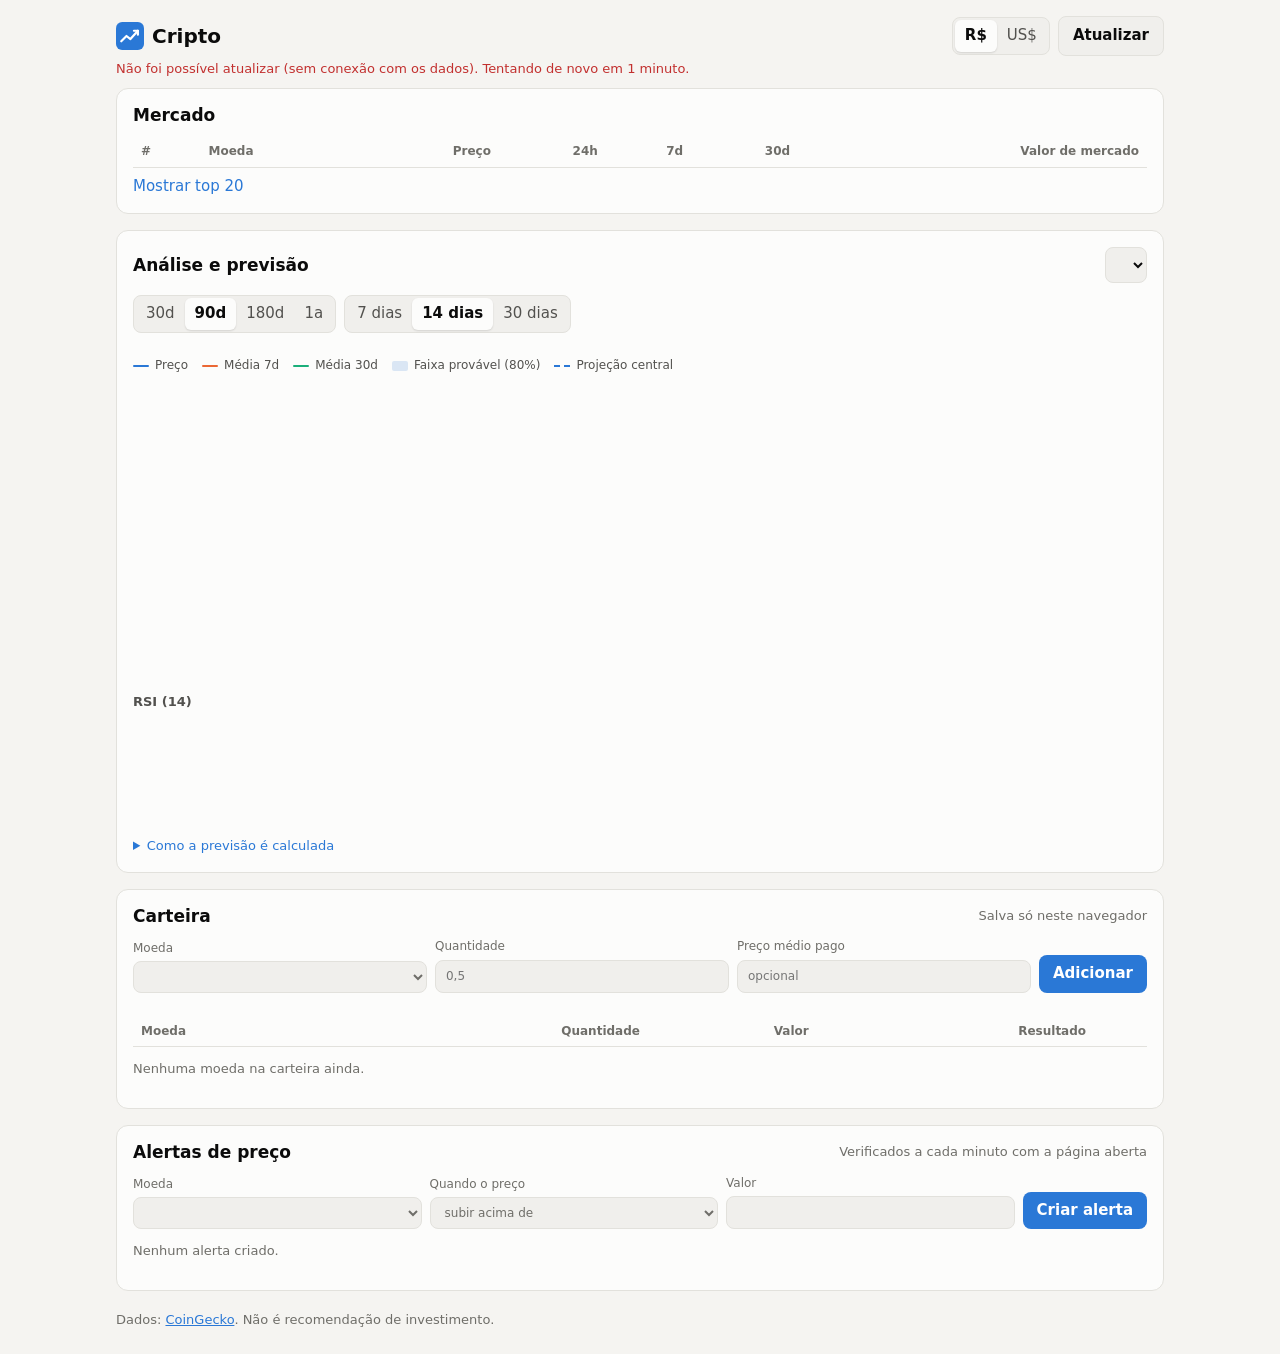
==== index.html @ d865b837 "Site Cripto: preços ao vivo, análise com previsão, carteira e alertas Co-Authored-By: Claude Opus 5." ====
<!doctype html>
<html lang="pt-BR">
<head>
  <meta charset="utf-8">
  <meta name="viewport" content="width=device-width, initial-scale=1, viewport-fit=cover">
  <title>Cripto Previsão</title>
  <meta name="description" content="Preços de criptomoedas ao vivo, gráficos com indicadores, projeção estatística, carteira e alertas.">
  <meta name="theme-color" content="#111110">
  <link rel="manifest" href="manifest.webmanifest">
  <link rel="icon" href="icons/icon.svg" type="image/svg+xml">
  <link rel="apple-touch-icon" href="icons/icon-180.png">
  <link rel="stylesheet" href="style.css">
  <script src="app.js" defer></script>
</head>
<body>
  <header class="top">
    <div class="brand">
      <img src="icons/icon.svg" alt="" width="28" height="28">
      <h1>Cripto</h1>
    </div>
    <div class="top-actions">
      <div class="seg" role="group" aria-label="Moeda">
        <button type="button" data-cur="brl" aria-pressed="true">R$</button>
        <button type="button" data-cur="usd" aria-pressed="false">US$</button>
      </div>
      <button type="button" id="refresh" class="ghost" title="Atualizar agora">Atualizar</button>
    </div>
  </header>
  <p id="status" class="status" role="status">Carregando preços…</p>

  <main>
    <section class="card" aria-labelledby="h-market">
      <div class="card-head">
        <h2 id="h-market">Mercado</h2>
        <span class="muted small" id="updated"></span>
      </div>
      <div class="table-wrap">
        <table class="market">
          <thead>
            <tr>
              <th scope="col">#</th>
              <th scope="col">Moeda</th>
              <th scope="col" class="num">Preço</th>
              <th scope="col" class="num">24h</th>
              <th scope="col" class="num">7d</th>
              <th scope="col" class="num">30d</th>
              <th scope="col" class="num hide-sm">Valor de mercado</th>
            </tr>
          </thead>
          <tbody id="market-body"></tbody>
        </table>
      </div>
      <button type="button" id="more" class="link">Mostrar top 20</button>
    </section>

    <section class="card" aria-labelledby="h-analysis">
      <div class="card-head">
        <h2 id="h-analysis">Análise e previsão</h2>
        <select id="coin-select" aria-label="Moeda analisada"></select>
      </div>
      <div class="controls">
        <div class="seg" role="group" aria-label="Período do gráfico" id="range">
          <button type="button" data-days="30" aria-pressed="false">30d</button>
          <button type="button" data-days="90" aria-pressed="true">90d</button>
          <button type="button" data-days="180" aria-pressed="false">180d</button>
          <button type="button" data-days="365" aria-pressed="false">1a</button>
        </div>
        <div class="seg" role="group" aria-label="Horizonte da previsão" id="horizon">
          <button type="button" data-h="7" aria-pressed="false">7 dias</button>
          <button type="button" data-h="14" aria-pressed="true">14 dias</button>
          <button type="button" data-h="30" aria-pressed="false">30 dias</button>
        </div>
      </div>

      <div class="tiles" id="tiles"></div>

      <div class="legend" id="legend" aria-hidden="true">
        <span><i class="key line s1"></i>Preço</span>
        <span><i class="key line s2"></i>Média 7d</span>
        <span><i class="key line s3"></i>Média 30d</span>
        <span><i class="key band"></i>Faixa provável (80%)</span>
        <span><i class="key dash"></i>Projeção central</span>
      </div>
      <div class="chart" id="price-chart"></div>
      <h3 class="sub">RSI (14)</h3>
      <div class="chart small-chart" id="rsi-chart"></div>
      <p class="muted small" id="signal-text"></p>
      <details class="method">
        <summary>Como a previsão é calculada</summary>
        <p>A projeção usa os retornos diários dos últimos 90 dias. A <b>volatilidade</b> define a largura da faixa
          (80% de probabilidade, se o comportamento recente se repetir). A <b>tendência</b> é metade da inclinação
          dos últimos 30 dias — reduzida de propósito, porque tendências passadas raramente continuam inteiras.</p>
        <p>A tendência resumida combina médias móveis (7 e 30 dias), RSI e o retorno de 30 dias.
          É uma estimativa estatística, <b>não é recomendação de investimento</b>: notícias, juros e
          regulação mudam o preço de formas que nenhum modelo prevê.</p>
      </details>
    </section>

    <section class="card" aria-labelledby="h-wallet">
      <div class="card-head">
        <h2 id="h-wallet">Carteira</h2>
        <span class="muted small">Salva só neste navegador</span>
      </div>
      <form id="wallet-form" class="form-row">
        <label>Moeda <select name="coin" required></select></label>
        <label>Quantidade <input name="qty" type="number" step="any" min="0" required inputmode="decimal" placeholder="0,5"></label>
        <label>Preço médio pago <input name="cost" type="number" step="any" min="0" inputmode="decimal" placeholder="opcional"></label>
        <button type="submit">Adicionar</button>
      </form>
      <div class="tiles" id="wallet-tiles"></div>
      <div class="table-wrap">
        <table class="wallet">
          <thead>
            <tr>
              <th scope="col">Moeda</th>
              <th scope="col" class="num">Quantidade</th>
              <th scope="col" class="num">Valor</th>
              <th scope="col" class="num">Resultado</th>
              <th scope="col"><span class="sr">Remover</span></th>
            </tr>
          </thead>
          <tbody id="wallet-body"></tbody>
        </table>
      </div>
      <p class="muted small" id="wallet-empty">Nenhuma moeda na carteira ainda.</p>
    </section>

    <section class="card" aria-labelledby="h-alerts">
      <div class="card-head">
        <h2 id="h-alerts">Alertas de preço</h2>
        <span class="muted small">Verificados a cada minuto com a página aberta</span>
      </div>
      <form id="alert-form" class="form-row">
        <label>Moeda <select name="coin" required></select></label>
        <label>Quando o preço
          <select name="dir"><option value="above">subir acima de</option><option value="below">cair abaixo de</option></select>
        </label>
        <label>Valor <input name="price" type="number" step="any" min="0" required inputmode="decimal"></label>
        <button type="submit">Criar alerta</button>
      </form>
      <ul class="alerts" id="alert-list"></ul>
      <p class="muted small" id="alert-empty">Nenhum alerta criado.</p>
    </section>
  </main>

  <footer class="muted small">
    Dados: <a href="https://www.coingecko.com/" rel="noopener" target="_blank">CoinGecko</a>.
    Não é recomendação de investimento.
  </footer>

  <div id="toasts" class="toasts" aria-live="assertive"></div>
  <div id="tooltip" class="tooltip" hidden></div>
</body>
</html>
---- style.css ----
:root {
  color-scheme: light;
  --bg: #f5f4f1;
  --surface: #fcfcfb;
  --surface-2: #f0efec;
  --border: #e2e1dc;
  --text: #0b0b0b;
  --text-2: #52514e;
  --muted: #6f6e69;
  --accent: #2a78d6;
  --accent-ink: #ffffff;
  --s1: #2a78d6;
  --s2: #eb6834;
  --s3: #1baf7a;
  --band: rgba(42, 120, 214, 0.16);
  --grid: #e8e7e3;
  --up: #0a7a0a;
  --down: #c2302f;
  --warn: #9a6a00;
}
@media (prefers-color-scheme: dark) {
  :root:not([data-theme="light"]) {
    color-scheme: dark;
    --bg: #111110;
    --surface: #1a1a19;
    --surface-2: #232321;
    --border: #2f2f2c;
    --text: #f0efec;
    --text-2: #c3c2b7;
    --muted: #9a998f;
    --accent: #3987e5;
    --s1: #3987e5;
    --s2: #d95926;
    --s3: #199e70;
    --band: rgba(57, 135, 229, 0.22);
    --grid: #2a2a27;
    --up: #3cc13c;
    --down: #ee7070;
    --warn: #fab219;
  }
}
:root[data-theme="dark"] {
  color-scheme: dark;
  --bg: #111110;
  --surface: #1a1a19;
  --surface-2: #232321;
  --border: #2f2f2c;
  --text: #f0efec;
  --text-2: #c3c2b7;
  --muted: #9a998f;
  --accent: #3987e5;
  --s1: #3987e5;
  --s2: #d95926;
  --s3: #199e70;
  --band: rgba(57, 135, 229, 0.22);
  --grid: #2a2a27;
  --up: #3cc13c;
  --down: #ee7070;
  --warn: #fab219;
}

* { box-sizing: border-box; }
html { -webkit-text-size-adjust: 100%; }
body {
  margin: 0;
  background: var(--bg);
  color: var(--text);
  font: 15px/1.45 system-ui, -apple-system, "Segoe UI", Roboto, sans-serif;
  padding: env(safe-area-inset-top) 0 env(safe-area-inset-bottom);
}
a { color: var(--accent); }
h1, h2, h3 { margin: 0; line-height: 1.2; }
h1 { font-size: 20px; }
h2 { font-size: 17px; }
.sub { font-size: 13px; font-weight: 600; color: var(--text-2); margin: 14px 0 4px; }
.muted { color: var(--muted); }
.small { font-size: 13px; }
.sr { position: absolute; width: 1px; height: 1px; overflow: hidden; clip: rect(0 0 0 0); }
.num { text-align: right; font-variant-numeric: tabular-nums; }
.up { color: var(--up); }
.down { color: var(--down); }

.top {
  display: flex; align-items: center; justify-content: space-between; gap: 12px;
  max-width: 1080px; margin: 0 auto; padding: 16px 16px 4px;
}
.brand { display: flex; align-items: center; gap: 8px; }
.top-actions { display: flex; gap: 8px; align-items: center; }
.status { max-width: 1080px; margin: 0 auto; padding: 0 16px; min-height: 20px; font-size: 13px; color: var(--muted); }
.status.error { color: var(--down); }

main { max-width: 1080px; margin: 0 auto; padding: 8px 16px 16px; display: grid; gap: 16px; }
.card {
  background: var(--surface); border: 1px solid var(--border); border-radius: 12px;
  padding: 16px; min-width: 0;
}
.card-head { display: flex; align-items: center; justify-content: space-between; gap: 8px; flex-wrap: wrap; margin-bottom: 12px; }

button, select, input {
  font: inherit; color: inherit;
}
button {
  background: var(--accent); color: var(--accent-ink); border: 0; border-radius: 8px;
  padding: 8px 14px; cursor: pointer; font-weight: 600;
}
button.ghost { background: var(--surface-2); color: var(--text); border: 1px solid var(--border); }
button.link { background: none; color: var(--accent); padding: 8px 0 0; font-weight: 500; }
button:focus-visible, select:focus-visible, input:focus-visible, tr[tabindex]:focus-visible {
  outline: 2px solid var(--accent); outline-offset: 2px;
}
select, input {
  background: var(--surface-2); border: 1px solid var(--border); border-radius: 8px;
  padding: 7px 10px; min-width: 0;
}

.seg { display: inline-flex; background: var(--surface-2); border: 1px solid var(--border); border-radius: 8px; padding: 2px; }
.seg button { background: none; color: var(--text-2); padding: 5px 10px; font-weight: 500; border-radius: 6px; }
.seg button[aria-pressed="true"] { background: var(--surface); color: var(--text); box-shadow: 0 1px 2px rgba(0,0,0,.12); font-weight: 600; }

.controls { display: flex; flex-wrap: wrap; gap: 8px; margin-bottom: 12px; }

.table-wrap { position: relative; overflow-x: auto; -webkit-overflow-scrolling: touch; }
table { width: 100%; border-collapse: collapse; font-size: 14px; }
th { font-size: 12px; font-weight: 600; color: var(--muted); text-align: left; padding: 6px 8px; border-bottom: 1px solid var(--border); white-space: nowrap; }
td { padding: 9px 8px; border-bottom: 1px solid var(--border); white-space: nowrap; }
tbody tr:last-child td { border-bottom: 0; }
.market tbody tr { cursor: pointer; }
.market tbody tr:hover, .market tbody tr.sel { background: var(--surface-2); }
.coin { display: flex; align-items: center; gap: 8px; }
.coin img { width: 22px; height: 22px; border-radius: 50%; }
.coin .sym { color: var(--muted); font-size: 12px; text-transform: uppercase; }

.tiles { display: grid; grid-template-columns: repeat(auto-fit, minmax(150px, 1fr)); gap: 8px; margin-bottom: 12px; }
.tile { background: var(--surface-2); border-radius: 10px; padding: 10px 12px; min-width: 0; }
.tile .label { font-size: 12px; color: var(--muted); }
.tile .value { font-size: 18px; font-weight: 650; font-variant-numeric: tabular-nums; overflow-wrap: anywhere; }
.tile .note { font-size: 12px; color: var(--text-2); }
.badge { display: inline-flex; align-items: center; gap: 4px; font-weight: 650; }

.legend { display: flex; flex-wrap: wrap; gap: 6px 14px; font-size: 12px; color: var(--text-2); margin-bottom: 6px; }
.legend span { display: inline-flex; align-items: center; gap: 6px; }
.key { display: inline-block; width: 16px; }
.key.line { height: 2px; border-radius: 1px; }
.key.s1 { background: var(--s1); }
.key.s2 { background: var(--s2); }
.key.s3 { background: var(--s3); }
.key.band { height: 10px; background: var(--band); border-radius: 2px; }
.key.dash { height: 0; border-top: 2px dashed var(--s1); }

.chart { position: relative; width: 100%; height: 300px; touch-action: pan-y; }
.small-chart { height: 110px; }
.chart svg { display: block; width: 100%; height: 100%; overflow: visible; }
.chart .axis { fill: var(--muted); font-size: 11px; }
.chart .gridline { stroke: var(--grid); stroke-width: 1; }
.chart .placeholder { display: grid; place-items: center; height: 100%; color: var(--muted); font-size: 14px; }

.tooltip {
  position: fixed; z-index: 20; pointer-events: none;
  background: var(--surface); color: var(--text); border: 1px solid var(--border);
  border-radius: 8px; padding: 8px 10px; font-size: 12px; box-shadow: 0 4px 16px rgba(0,0,0,.18);
  min-width: 150px;
}
.tooltip .t-date { color: var(--muted); margin-bottom: 4px; }
.tooltip .t-row { display: flex; align-items: center; gap: 8px; justify-content: space-between; }
.tooltip .t-row span:first-child { display: inline-flex; align-items: center; gap: 6px; color: var(--text-2); }
.tooltip .t-row b { font-variant-numeric: tabular-nums; }

.method { margin-top: 10px; font-size: 13px; color: var(--text-2); }
.method summary { cursor: pointer; color: var(--accent); }

.form-row { display: flex; flex-wrap: wrap; gap: 8px; align-items: flex-end; margin-bottom: 12px; }
.form-row label { display: grid; gap: 4px; font-size: 12px; color: var(--muted); flex: 1 1 140px; }
.form-row button { flex: 0 0 auto; }

.remove { background: none; color: var(--muted); padding: 4px 8px; font-weight: 500; }
.remove:hover { color: var(--down); }

.alerts { list-style: none; margin: 0; padding: 0; }
.alerts li { display: flex; align-items: center; justify-content: space-between; gap: 8px; padding: 8px 0; border-bottom: 1px solid var(--border); font-size: 14px; }
.alerts li:last-child { border-bottom: 0; }
.alerts li.done { color: var(--muted); }
.alerts .state { font-size: 12px; color: var(--muted); }

footer { max-width: 1080px; margin: 0 auto; padding: 4px 16px 24px; }

.toasts { position: fixed; right: 16px; bottom: 16px; left: 16px; display: grid; gap: 8px; justify-items: end; z-index: 30; pointer-events: none; }
.toast {
  background: var(--text); color: var(--bg); padding: 10px 14px; border-radius: 10px;
  font-size: 14px; max-width: 360px; box-shadow: 0 6px 20px rgba(0,0,0,.25); pointer-events: auto;
}

@media (max-width: 600px) {
  .hide-sm { display: none; }
  .chart { height: 240px; }
  .chart.small-chart { height: 100px; }
  td, th { padding-left: 6px; padding-right: 6px; }
}
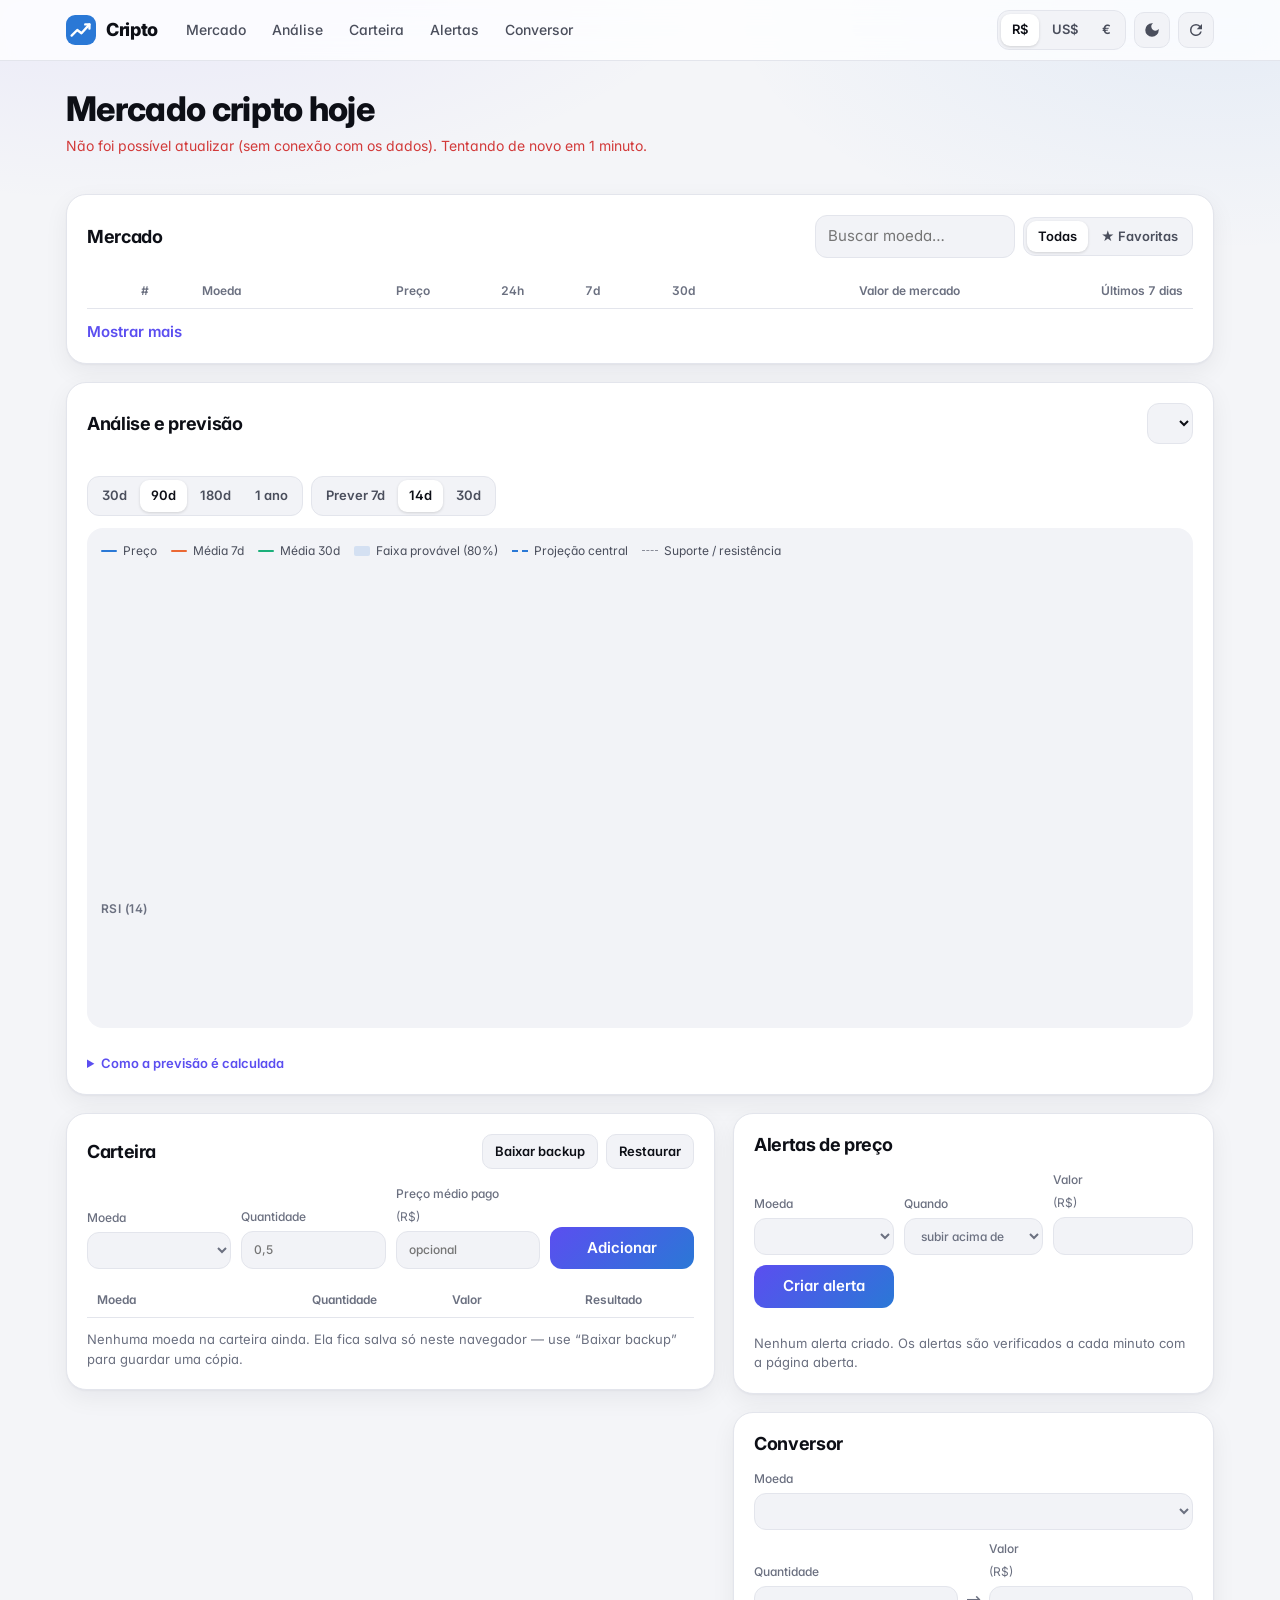
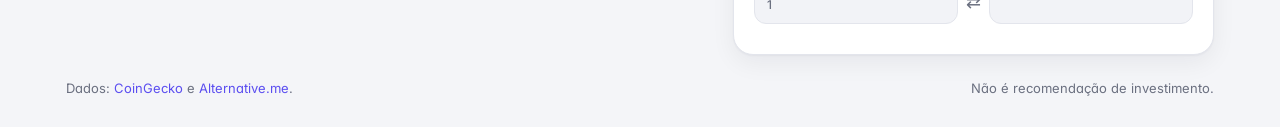
==== commit 4d0d27bb: "Euro, visão geral do mercado, top 50 com busca e favoritas, acerto histórico, conversor e novo visua" ====
--- a/index.html
+++ b/index.html
@@ -4,148 +4,218 @@
   <meta charset="utf-8">
   <meta name="viewport" content="width=device-width, initial-scale=1, viewport-fit=cover">
   <title>Cripto Previsão</title>
-  <meta name="description" content="Preços de criptomoedas ao vivo, gráficos com indicadores, projeção estatística, carteira e alertas.">
-  <meta name="theme-color" content="#111110">
+  <meta name="description" content="Preços de criptomoedas ao vivo em R$, US$ e €, gráficos com indicadores, previsão estatística, carteira, alertas e conversor.">
+  <meta name="theme-color" content="#0c0d12">
   <link rel="manifest" href="manifest.webmanifest">
   <link rel="icon" href="icons/icon.svg" type="image/svg+xml">
   <link rel="apple-touch-icon" href="icons/icon-180.png">
+  <link rel="preconnect" href="https://fonts.googleapis.com">
+  <link rel="preconnect" href="https://fonts.gstatic.com" crossorigin>
+  <link rel="stylesheet" href="https://fonts.googleapis.com/css2?family=Inter:wght@400;500;600;700;800&display=swap">
   <link rel="stylesheet" href="style.css">
+  <script src="theme.js"></script>
   <script src="app.js" defer></script>
 </head>
 <body>
   <header class="top">
-    <div class="brand">
-      <img src="icons/icon.svg" alt="" width="28" height="28">
-      <h1>Cripto</h1>
-    </div>
-    <div class="top-actions">
-      <div class="seg" role="group" aria-label="Moeda">
-        <button type="button" data-cur="brl" aria-pressed="true">R$</button>
-        <button type="button" data-cur="usd" aria-pressed="false">US$</button>
-      </div>
-      <button type="button" id="refresh" class="ghost" title="Atualizar agora">Atualizar</button>
+    <div class="top-inner">
+      <a class="brand" href="#inicio" aria-label="Cripto, início">
+        <img src="icons/icon.svg" alt="" width="30" height="30">
+        <span>Cripto</span>
+      </a>
+      <nav class="nav" aria-label="Seções">
+        <a href="#mercado">Mercado</a>
+        <a href="#analise">Análise</a>
+        <a href="#carteira">Carteira</a>
+        <a href="#alertas">Alertas</a>
+        <a href="#conversor">Conversor</a>
+      </nav>
+      <div class="top-actions">
+        <div class="seg" role="group" aria-label="Moeda de exibição" id="cur-seg">
+          <button type="button" data-cur="brl" aria-pressed="false">R$</button>
+          <button type="button" data-cur="usd" aria-pressed="false">US$</button>
+          <button type="button" data-cur="eur" aria-pressed="false">€</button>
+        </div>
+        <button type="button" id="theme" class="icon-btn" aria-label="Tema: automático" title="Tema">
+          <svg viewBox="0 0 24 24" width="18" height="18" aria-hidden="true"><path fill="currentColor" d="M12 3a9 9 0 1 0 9 9c0-.46-.04-.92-.1-1.36a5.39 5.39 0 0 1-4.4 2.26 5.4 5.4 0 0 1-3.14-9.8c-.44-.06-.9-.1-1.36-.1z"/></svg>
+        </button>
+        <button type="button" id="refresh" class="icon-btn" aria-label="Atualizar agora" title="Atualizar agora">
+          <svg viewBox="0 0 24 24" width="18" height="18" aria-hidden="true"><path fill="currentColor" d="M17.65 6.35A7.96 7.96 0 0 0 12 4a8 8 0 1 0 7.73 10h-2.08A6 6 0 1 1 12 6c1.66 0 3.14.69 4.22 1.78L13 11h7V4l-2.35 2.35z"/></svg>
+        </button>
+      </div>
     </div>
   </header>
-  <p id="status" class="status" role="status">Carregando preços…</p>
-
-  <main>
-    <section class="card" aria-labelledby="h-market">
+
+  <main id="inicio">
+    <section class="hero" aria-labelledby="h-overview">
+      <div class="hero-head">
+        <div>
+          <h1 id="h-overview">Mercado cripto hoje</h1>
+          <p class="muted" id="status" role="status">Carregando preços…</p>
+        </div>
+      </div>
+      <div class="stats" id="overview"></div>
+    </section>
+
+    <section class="card" id="mercado" aria-labelledby="h-market">
       <div class="card-head">
         <h2 id="h-market">Mercado</h2>
-        <span class="muted small" id="updated"></span>
+        <div class="tools">
+          <input type="search" id="search" placeholder="Buscar moeda…" aria-label="Buscar moeda" autocomplete="off">
+          <div class="seg" role="group" aria-label="Filtro" id="filter">
+            <button type="button" data-f="all" aria-pressed="true">Todas</button>
+            <button type="button" data-f="fav" aria-pressed="false">★ Favoritas</button>
+          </div>
+        </div>
       </div>
       <div class="table-wrap">
         <table class="market">
           <thead>
             <tr>
+              <th scope="col"><span class="sr">Favorita</span></th>
               <th scope="col">#</th>
               <th scope="col">Moeda</th>
               <th scope="col" class="num">Preço</th>
               <th scope="col" class="num">24h</th>
-              <th scope="col" class="num">7d</th>
-              <th scope="col" class="num">30d</th>
-              <th scope="col" class="num hide-sm">Valor de mercado</th>
+              <th scope="col" class="num hide-sm">7d</th>
+              <th scope="col" class="num hide-sm">30d</th>
+              <th scope="col" class="num hide-md">Valor de mercado</th>
+              <th scope="col" class="num hide-sm">Últimos 7 dias</th>
             </tr>
           </thead>
           <tbody id="market-body"></tbody>
         </table>
       </div>
-      <button type="button" id="more" class="link">Mostrar top 20</button>
+      <p class="muted small empty" id="market-empty" hidden></p>
+      <button type="button" id="more" class="link">Mostrar mais</button>
     </section>
 
-    <section class="card" aria-labelledby="h-analysis">
+    <section class="card" id="analise" aria-labelledby="h-analysis">
       <div class="card-head">
         <h2 id="h-analysis">Análise e previsão</h2>
         <select id="coin-select" aria-label="Moeda analisada"></select>
       </div>
+
+      <div class="coin-hero" id="coin-hero"></div>
+
       <div class="controls">
         <div class="seg" role="group" aria-label="Período do gráfico" id="range">
           <button type="button" data-days="30" aria-pressed="false">30d</button>
           <button type="button" data-days="90" aria-pressed="true">90d</button>
           <button type="button" data-days="180" aria-pressed="false">180d</button>
-          <button type="button" data-days="365" aria-pressed="false">1a</button>
+          <button type="button" data-days="365" aria-pressed="false">1 ano</button>
         </div>
         <div class="seg" role="group" aria-label="Horizonte da previsão" id="horizon">
-          <button type="button" data-h="7" aria-pressed="false">7 dias</button>
-          <button type="button" data-h="14" aria-pressed="true">14 dias</button>
-          <button type="button" data-h="30" aria-pressed="false">30 dias</button>
-        </div>
+          <button type="button" data-h="7" aria-pressed="false">Prever 7d</button>
+          <button type="button" data-h="14" aria-pressed="true">14d</button>
+          <button type="button" data-h="30" aria-pressed="false">30d</button>
+        </div>
+      </div>
+
+      <div class="chart-card">
+        <div class="legend" aria-hidden="true">
+          <span><i class="key line s1"></i>Preço</span>
+          <span><i class="key line s2"></i>Média 7d</span>
+          <span><i class="key line s3"></i>Média 30d</span>
+          <span><i class="key band"></i>Faixa provável (80%)</span>
+          <span><i class="key dash"></i>Projeção central</span>
+          <span><i class="key level"></i>Suporte / resistência</span>
+        </div>
+        <div class="chart" id="price-chart"></div>
+        <h3 class="sub">RSI (14)</h3>
+        <div class="chart small-chart" id="rsi-chart"></div>
       </div>
 
       <div class="tiles" id="tiles"></div>
-
-      <div class="legend" id="legend" aria-hidden="true">
-        <span><i class="key line s1"></i>Preço</span>
-        <span><i class="key line s2"></i>Média 7d</span>
-        <span><i class="key line s3"></i>Média 30d</span>
-        <span><i class="key band"></i>Faixa provável (80%)</span>
-        <span><i class="key dash"></i>Projeção central</span>
-      </div>
-      <div class="chart" id="price-chart"></div>
-      <h3 class="sub">RSI (14)</h3>
-      <div class="chart small-chart" id="rsi-chart"></div>
-      <p class="muted small" id="signal-text"></p>
+      <div class="signal" id="signal"></div>
+
       <details class="method">
         <summary>Como a previsão é calculada</summary>
         <p>A projeção usa os retornos diários dos últimos 90 dias. A <b>volatilidade</b> define a largura da faixa
           (80% de probabilidade, se o comportamento recente se repetir). A <b>tendência</b> é metade da inclinação
           dos últimos 30 dias — reduzida de propósito, porque tendências passadas raramente continuam inteiras.</p>
-        <p>A tendência resumida combina médias móveis (7 e 30 dias), RSI e o retorno de 30 dias.
-          É uma estimativa estatística, <b>não é recomendação de investimento</b>: notícias, juros e
-          regulação mudam o preço de formas que nenhum modelo prevê.</p>
+        <p>O <b>acerto histórico</b> refaz a mesma previsão em cada dia dos últimos meses, usando só os dados
+          disponíveis naquele dia, e confere se o preço real caiu dentro da faixa. Perto de 80% significa que a faixa
+          está bem calibrada.</p>
+        <p><b>Suporte</b> e <b>resistência</b> são o menor e o maior preço dos últimos 30 dias.
+          Tudo isto é estatística, <b>não é recomendação de investimento</b>: notícias, juros e regulação mudam o
+          preço de formas que nenhum modelo prevê.</p>
       </details>
     </section>
 
-    <section class="card" aria-labelledby="h-wallet">
-      <div class="card-head">
-        <h2 id="h-wallet">Carteira</h2>
-        <span class="muted small">Salva só neste navegador</span>
-      </div>
-      <form id="wallet-form" class="form-row">
-        <label>Moeda <select name="coin" required></select></label>
-        <label>Quantidade <input name="qty" type="number" step="any" min="0" required inputmode="decimal" placeholder="0,5"></label>
-        <label>Preço médio pago <input name="cost" type="number" step="any" min="0" inputmode="decimal" placeholder="opcional"></label>
-        <button type="submit">Adicionar</button>
-      </form>
-      <div class="tiles" id="wallet-tiles"></div>
-      <div class="table-wrap">
-        <table class="wallet">
-          <thead>
-            <tr>
-              <th scope="col">Moeda</th>
-              <th scope="col" class="num">Quantidade</th>
-              <th scope="col" class="num">Valor</th>
-              <th scope="col" class="num">Resultado</th>
-              <th scope="col"><span class="sr">Remover</span></th>
-            </tr>
-          </thead>
-          <tbody id="wallet-body"></tbody>
-        </table>
-      </div>
-      <p class="muted small" id="wallet-empty">Nenhuma moeda na carteira ainda.</p>
-    </section>
-
-    <section class="card" aria-labelledby="h-alerts">
-      <div class="card-head">
-        <h2 id="h-alerts">Alertas de preço</h2>
-        <span class="muted small">Verificados a cada minuto com a página aberta</span>
-      </div>
-      <form id="alert-form" class="form-row">
-        <label>Moeda <select name="coin" required></select></label>
-        <label>Quando o preço
-          <select name="dir"><option value="above">subir acima de</option><option value="below">cair abaixo de</option></select>
-        </label>
-        <label>Valor <input name="price" type="number" step="any" min="0" required inputmode="decimal"></label>
-        <button type="submit">Criar alerta</button>
-      </form>
-      <ul class="alerts" id="alert-list"></ul>
-      <p class="muted small" id="alert-empty">Nenhum alerta criado.</p>
-    </section>
+    <div class="two-col">
+      <section class="card" id="carteira" aria-labelledby="h-wallet">
+        <div class="card-head">
+          <h2 id="h-wallet">Carteira</h2>
+          <div class="tools">
+            <button type="button" class="ghost sm" id="export">Baixar backup</button>
+            <label class="ghost sm file-btn">Restaurar<input type="file" id="import" accept="application/json,.json"></label>
+          </div>
+        </div>
+        <form id="wallet-form" class="form-grid">
+          <label>Moeda <select name="coin" required></select></label>
+          <label>Quantidade <input name="qty" type="number" step="any" min="0" required inputmode="decimal" placeholder="0,5"></label>
+          <label>Preço médio pago <span class="hint" data-cur-label></span><input name="cost" type="number" step="any" min="0" inputmode="decimal" placeholder="opcional"></label>
+          <button type="submit">Adicionar</button>
+        </form>
+        <div class="tiles" id="wallet-tiles"></div>
+        <div class="alloc" id="alloc"></div>
+        <div class="table-wrap">
+          <table class="wallet">
+            <thead>
+              <tr>
+                <th scope="col">Moeda</th>
+                <th scope="col" class="num">Quantidade</th>
+                <th scope="col" class="num">Valor</th>
+                <th scope="col" class="num">Resultado</th>
+                <th scope="col"><span class="sr">Remover</span></th>
+              </tr>
+            </thead>
+            <tbody id="wallet-body"></tbody>
+          </table>
+        </div>
+        <p class="muted small empty" id="wallet-empty">Nenhuma moeda na carteira ainda. Ela fica salva só neste navegador — use “Baixar backup” para guardar uma cópia.</p>
+      </section>
+
+      <div class="stack">
+        <section class="card" id="alertas" aria-labelledby="h-alerts">
+          <div class="card-head">
+            <h2 id="h-alerts">Alertas de preço</h2>
+          </div>
+          <form id="alert-form" class="form-grid">
+            <label>Moeda <select name="coin" required></select></label>
+            <label>Quando
+              <select name="dir"><option value="above">subir acima de</option><option value="below">cair abaixo de</option></select>
+            </label>
+            <label>Valor <span class="hint" data-cur-label></span><input name="price" type="number" step="any" min="0" required inputmode="decimal"></label>
+            <button type="submit">Criar alerta</button>
+          </form>
+          <ul class="alerts" id="alert-list"></ul>
+          <p class="muted small empty" id="alert-empty">Nenhum alerta criado. Os alertas são verificados a cada minuto com a página aberta.</p>
+        </section>
+
+        <section class="card" id="conversor" aria-labelledby="h-conv">
+          <div class="card-head">
+            <h2 id="h-conv">Conversor</h2>
+          </div>
+          <div class="conv">
+            <label>Moeda <select id="conv-coin"></select></label>
+            <div class="conv-row">
+              <label>Quantidade <input id="conv-qty" type="number" step="any" min="0" inputmode="decimal" value="1"></label>
+              <span class="conv-eq" aria-hidden="true">⇄</span>
+              <label>Valor <span class="hint" data-cur-label></span><input id="conv-val" type="number" step="any" min="0" inputmode="decimal"></label>
+            </div>
+            <p class="muted small" id="conv-note"></p>
+          </div>
+        </section>
+      </div>
+    </div>
   </main>
 
-  <footer class="muted small">
-    Dados: <a href="https://www.coingecko.com/" rel="noopener" target="_blank">CoinGecko</a>.
-    Não é recomendação de investimento.
+  <footer class="foot muted small">
+    <span>Dados: <a href="https://www.coingecko.com/" rel="noopener" target="_blank">CoinGecko</a> e
+      <a href="https://alternative.me/crypto/fear-and-greed-index/" rel="noopener" target="_blank">Alternative.me</a>.</span>
+    <span>Não é recomendação de investimento.</span>
   </footer>
 
   <div id="toasts" class="toasts" aria-live="assertive"></div>
--- a/style.css
+++ b/style.css
@@ -1,197 +1,357 @@
 :root {
   color-scheme: light;
-  --bg: #f5f4f1;
-  --surface: #fcfcfb;
-  --surface-2: #f0efec;
-  --border: #e2e1dc;
-  --text: #0b0b0b;
-  --text-2: #52514e;
-  --muted: #6f6e69;
-  --accent: #2a78d6;
+  --bg: #f4f5f8;
+  --bg-glow: rgba(109, 94, 252, 0.10);
+  --surface: #ffffff;
+  --surface-2: #f2f3f7;
+  --surface-3: #e8eaf0;
+  --border: #e3e5ec;
+  --text: #0d0f16;
+  --text-2: #4a4e5c;
+  --muted: #6b7080;
+  --accent: #5b4ef0;
+  --accent-2: #2a78d6;
   --accent-ink: #ffffff;
+  --header: rgba(255, 255, 255, 0.78);
+  --shadow: 0 1px 2px rgba(16, 20, 40, 0.04), 0 8px 24px rgba(16, 20, 40, 0.06);
   --s1: #2a78d6;
   --s2: #eb6834;
   --s3: #1baf7a;
-  --band: rgba(42, 120, 214, 0.16);
-  --grid: #e8e7e3;
-  --up: #0a7a0a;
-  --down: #c2302f;
-  --warn: #9a6a00;
+  --c1: #2a78d6; --c2: #eb6834; --c3: #1baf7a; --c4: #eda100;
+  --c5: #e87ba4; --c6: #008300; --c7: #6250d6; --c8: #e34948;
+  --other: #a3a6b1;
+  --band: rgba(42, 120, 214, 0.15);
+  --level: #8a8d99;
+  --grid: #eceef3;
+  --up: #0a8a3a;
+  --down: #d23a3a;
+  --up-bg: rgba(10, 138, 58, 0.10);
+  --down-bg: rgba(210, 58, 58, 0.10);
 }
 @media (prefers-color-scheme: dark) {
   :root:not([data-theme="light"]) {
     color-scheme: dark;
-    --bg: #111110;
-    --surface: #1a1a19;
-    --surface-2: #232321;
-    --border: #2f2f2c;
-    --text: #f0efec;
-    --text-2: #c3c2b7;
-    --muted: #9a998f;
-    --accent: #3987e5;
-    --s1: #3987e5;
-    --s2: #d95926;
-    --s3: #199e70;
+    --bg: #0c0d12;
+    --bg-glow: rgba(109, 94, 252, 0.16);
+    --surface: #15171f;
+    --surface-2: #1c1f29;
+    --surface-3: #252936;
+    --border: #262a36;
+    --text: #f2f3f7;
+    --text-2: #c2c5d0;
+    --muted: #8d92a3;
+    --accent: #7b6ffc;
+    --accent-2: #3987e5;
+    --header: rgba(12, 13, 18, 0.72);
+    --shadow: 0 1px 2px rgba(0, 0, 0, 0.3), 0 8px 28px rgba(0, 0, 0, 0.25);
+    --s1: #3987e5; --s2: #d95926; --s3: #199e70;
+    --c1: #3987e5; --c2: #d95926; --c3: #199e70; --c4: #c98500;
+    --c5: #d55181; --c6: #008300; --c7: #9085e9; --c8: #e66767;
+    --other: #5d6170;
     --band: rgba(57, 135, 229, 0.22);
-    --grid: #2a2a27;
-    --up: #3cc13c;
-    --down: #ee7070;
-    --warn: #fab219;
+    --level: #6d7182;
+    --grid: #22252f;
+    --up: #3fd17a;
+    --down: #ff7272;
+    --up-bg: rgba(63, 209, 122, 0.12);
+    --down-bg: rgba(255, 114, 114, 0.12);
   }
 }
 :root[data-theme="dark"] {
   color-scheme: dark;
-  --bg: #111110;
-  --surface: #1a1a19;
-  --surface-2: #232321;
-  --border: #2f2f2c;
-  --text: #f0efec;
-  --text-2: #c3c2b7;
-  --muted: #9a998f;
-  --accent: #3987e5;
-  --s1: #3987e5;
-  --s2: #d95926;
-  --s3: #199e70;
+  --bg: #0c0d12;
+  --bg-glow: rgba(109, 94, 252, 0.16);
+  --surface: #15171f;
+  --surface-2: #1c1f29;
+  --surface-3: #252936;
+  --border: #262a36;
+  --text: #f2f3f7;
+  --text-2: #c2c5d0;
+  --muted: #8d92a3;
+  --accent: #7b6ffc;
+  --accent-2: #3987e5;
+  --header: rgba(12, 13, 18, 0.72);
+  --shadow: 0 1px 2px rgba(0, 0, 0, 0.3), 0 8px 28px rgba(0, 0, 0, 0.25);
+  --s1: #3987e5; --s2: #d95926; --s3: #199e70;
+  --c1: #3987e5; --c2: #d95926; --c3: #199e70; --c4: #c98500;
+  --c5: #d55181; --c6: #008300; --c7: #9085e9; --c8: #e66767;
+  --other: #5d6170;
   --band: rgba(57, 135, 229, 0.22);
-  --grid: #2a2a27;
-  --up: #3cc13c;
-  --down: #ee7070;
-  --warn: #fab219;
+  --level: #6d7182;
+  --grid: #22252f;
+  --up: #3fd17a;
+  --down: #ff7272;
+  --up-bg: rgba(63, 209, 122, 0.12);
+  --down-bg: rgba(255, 114, 114, 0.12);
 }
 
 * { box-sizing: border-box; }
-html { -webkit-text-size-adjust: 100%; }
+html { -webkit-text-size-adjust: 100%; scroll-behavior: smooth; scroll-padding-top: 76px; }
 body {
   margin: 0;
-  background: var(--bg);
+  min-height: 100vh;
+  background:
+    radial-gradient(900px 420px at 10% -10%, var(--bg-glow), transparent 70%),
+    radial-gradient(700px 360px at 95% 0%, rgba(42, 120, 214, 0.08), transparent 70%),
+    var(--bg);
+  background-attachment: fixed;
   color: var(--text);
-  font: 15px/1.45 system-ui, -apple-system, "Segoe UI", Roboto, sans-serif;
-  padding: env(safe-area-inset-top) 0 env(safe-area-inset-bottom);
-}
-a { color: var(--accent); }
-h1, h2, h3 { margin: 0; line-height: 1.2; }
-h1 { font-size: 20px; }
-h2 { font-size: 17px; }
-.sub { font-size: 13px; font-weight: 600; color: var(--text-2); margin: 14px 0 4px; }
+  font: 15px/1.5 Inter, system-ui, -apple-system, "Segoe UI", Roboto, sans-serif;
+  font-feature-settings: "cv11", "ss01";
+  -webkit-font-smoothing: antialiased;
+}
+a { color: var(--accent); text-decoration: none; }
+a:hover { text-decoration: underline; }
+h1, h2, h3 { margin: 0; line-height: 1.2; letter-spacing: -0.02em; }
+h1 { font-size: clamp(24px, 4vw, 34px); font-weight: 800; }
+h2 { font-size: 18px; font-weight: 700; }
+.sub { font-size: 12px; font-weight: 600; color: var(--muted); margin: 14px 0 2px; text-transform: uppercase; letter-spacing: 0.04em; }
 .muted { color: var(--muted); }
 .small { font-size: 13px; }
-.sr { position: absolute; width: 1px; height: 1px; overflow: hidden; clip: rect(0 0 0 0); }
+.sr { position: absolute; width: 1px; height: 1px; overflow: hidden; clip: rect(0 0 0 0); white-space: nowrap; }
 .num { text-align: right; font-variant-numeric: tabular-nums; }
 .up { color: var(--up); }
 .down { color: var(--down); }
 
+/* ---------- cabeçalho ---------- */
 .top {
-  display: flex; align-items: center; justify-content: space-between; gap: 12px;
-  max-width: 1080px; margin: 0 auto; padding: 16px 16px 4px;
-}
-.brand { display: flex; align-items: center; gap: 8px; }
-.top-actions { display: flex; gap: 8px; align-items: center; }
-.status { max-width: 1080px; margin: 0 auto; padding: 0 16px; min-height: 20px; font-size: 13px; color: var(--muted); }
-.status.error { color: var(--down); }
-
-main { max-width: 1080px; margin: 0 auto; padding: 8px 16px 16px; display: grid; gap: 16px; }
+  position: sticky; top: 0; z-index: 10;
+  background: var(--header);
+  backdrop-filter: saturate(160%) blur(14px);
+  -webkit-backdrop-filter: saturate(160%) blur(14px);
+  border-bottom: 1px solid var(--border);
+  padding-top: env(safe-area-inset-top);
+}
+.top-inner {
+  max-width: 1180px; margin: 0 auto; padding: 10px 16px;
+  display: flex; align-items: center; gap: 16px;
+}
+.brand { display: flex; align-items: center; gap: 10px; font-weight: 800; font-size: 18px; color: var(--text); letter-spacing: -0.02em; }
+.brand:hover { text-decoration: none; }
+.brand img { border-radius: 9px; }
+.nav { display: flex; gap: 2px; flex: 1; overflow-x: auto; scrollbar-width: none; }
+.nav::-webkit-scrollbar { display: none; }
+.nav a { color: var(--text-2); padding: 7px 12px; border-radius: 999px; font-size: 14px; font-weight: 500; white-space: nowrap; }
+.nav a:hover { background: var(--surface-2); color: var(--text); text-decoration: none; }
+.top-actions { display: flex; gap: 8px; align-items: center; margin-left: auto; }
+
+/* ---------- layout ---------- */
+main { max-width: 1180px; margin: 0 auto; padding: 20px 16px 16px; display: grid; gap: 18px; }
 .card {
-  background: var(--surface); border: 1px solid var(--border); border-radius: 12px;
-  padding: 16px; min-width: 0;
-}
-.card-head { display: flex; align-items: center; justify-content: space-between; gap: 8px; flex-wrap: wrap; margin-bottom: 12px; }
-
-button, select, input {
-  font: inherit; color: inherit;
-}
+  background: var(--surface); border: 1px solid var(--border); border-radius: 20px;
+  padding: 20px; min-width: 0; box-shadow: var(--shadow);
+}
+.card-head { display: flex; align-items: center; justify-content: space-between; gap: 10px; flex-wrap: wrap; margin-bottom: 16px; }
+.tools { display: flex; gap: 8px; flex-wrap: wrap; align-items: center; }
+.two-col { display: grid; grid-template-columns: minmax(0, 1.35fr) minmax(0, 1fr); gap: 18px; align-items: start; }
+.stack { display: grid; gap: 18px; min-width: 0; }
+
+/* ---------- visão geral ---------- */
+.hero { padding: 8px 0 4px; }
+.hero-head { display: flex; justify-content: space-between; align-items: end; gap: 12px; margin-bottom: 16px; }
+.hero-head p { margin: 6px 0 0; font-size: 14px; }
+#status.error { color: var(--down); }
+.stats { display: grid; grid-template-columns: repeat(4, minmax(0, 1fr)); gap: 12px; }
+.stat {
+  background: var(--surface); border: 1px solid var(--border); border-radius: 18px;
+  padding: 16px; box-shadow: var(--shadow); min-width: 0;
+}
+.stat .label { font-size: 12px; color: var(--muted); font-weight: 500; }
+.stat .value { font-size: 22px; font-weight: 700; letter-spacing: -0.02em; margin-top: 4px; font-variant-numeric: tabular-nums; overflow-wrap: anywhere; }
+.stat .note { font-size: 12px; color: var(--text-2); margin-top: 2px; }
+.meter { position: relative; height: 6px; border-radius: 999px; margin-top: 10px; background: linear-gradient(90deg, #d23a3a, #eda100 50%, #0a8a3a); }
+.meter i { position: absolute; top: 50%; width: 14px; height: 14px; border-radius: 50%; background: var(--surface); border: 3px solid var(--text); transform: translate(-50%, -50%); }
+.dom-bar { display: flex; height: 6px; border-radius: 999px; overflow: hidden; margin-top: 10px; gap: 2px; background: var(--surface); }
+.dom-bar span { display: block; height: 100%; }
+.skeleton { height: 92px; border-radius: 18px; background: linear-gradient(90deg, var(--surface-2), var(--surface-3), var(--surface-2)); background-size: 200% 100%; animation: shimmer 1.4s infinite linear; }
+@keyframes shimmer { to { background-position: -200% 0; } }
+
+/* ---------- controles ---------- */
+button, select, input { font: inherit; color: inherit; }
 button {
-  background: var(--accent); color: var(--accent-ink); border: 0; border-radius: 8px;
-  padding: 8px 14px; cursor: pointer; font-weight: 600;
-}
-button.ghost { background: var(--surface-2); color: var(--text); border: 1px solid var(--border); }
-button.link { background: none; color: var(--accent); padding: 8px 0 0; font-weight: 500; }
-button:focus-visible, select:focus-visible, input:focus-visible, tr[tabindex]:focus-visible {
+  background: linear-gradient(135deg, var(--accent), var(--accent-2)); color: var(--accent-ink); border: 0; border-radius: 12px;
+  padding: 10px 16px; cursor: pointer; font-weight: 600; transition: transform .12s ease, filter .12s ease;
+}
+button:hover { filter: brightness(1.08); }
+button:active { transform: translateY(1px); }
+.ghost, button.ghost {
+  background: var(--surface-2); color: var(--text); border: 1px solid var(--border); border-radius: 10px;
+  padding: 7px 12px; font-weight: 600; font-size: 13px; cursor: pointer;
+}
+.sm { font-size: 13px; }
+.file-btn { position: relative; overflow: hidden; display: inline-block; }
+.file-btn input { position: absolute; inset: 0; opacity: 0; cursor: pointer; }
+.icon-btn { background: var(--surface-2); color: var(--text-2); border: 1px solid var(--border); width: 36px; height: 36px; padding: 0; display: grid; place-items: center; border-radius: 10px; }
+.icon-btn:hover { color: var(--text); }
+button.link { background: none; color: var(--accent); padding: 12px 0 0; font-weight: 600; }
+button:focus-visible, select:focus-visible, input:focus-visible, a:focus-visible, tr[tabindex]:focus-visible, .chart:focus-visible, .file-btn:focus-within {
   outline: 2px solid var(--accent); outline-offset: 2px;
 }
 select, input {
-  background: var(--surface-2); border: 1px solid var(--border); border-radius: 8px;
-  padding: 7px 10px; min-width: 0;
-}
-
-.seg { display: inline-flex; background: var(--surface-2); border: 1px solid var(--border); border-radius: 8px; padding: 2px; }
-.seg button { background: none; color: var(--text-2); padding: 5px 10px; font-weight: 500; border-radius: 6px; }
-.seg button[aria-pressed="true"] { background: var(--surface); color: var(--text); box-shadow: 0 1px 2px rgba(0,0,0,.12); font-weight: 600; }
-
-.controls { display: flex; flex-wrap: wrap; gap: 8px; margin-bottom: 12px; }
-
-.table-wrap { position: relative; overflow-x: auto; -webkit-overflow-scrolling: touch; }
+  background: var(--surface-2); border: 1px solid var(--border); border-radius: 12px;
+  padding: 9px 12px; min-width: 0; width: 100%; transition: border-color .12s;
+}
+select:hover, input:hover { border-color: var(--surface-3); }
+#search { width: 200px; }
+#coin-select { width: auto; }
+
+.seg { display: inline-flex; background: var(--surface-2); border: 1px solid var(--border); border-radius: 12px; padding: 3px; gap: 2px; }
+.seg button { background: none; color: var(--text-2); padding: 6px 11px; font-weight: 600; font-size: 13px; border-radius: 9px; }
+.seg button:hover { color: var(--text); filter: none; }
+.seg button[aria-pressed="true"] { background: var(--surface); color: var(--text); box-shadow: 0 1px 3px rgba(0,0,0,.14); }
+
+.controls { display: flex; flex-wrap: wrap; gap: 8px; margin: 16px 0 12px; }
+
+/* ---------- tabelas ---------- */
+.table-wrap { position: relative; overflow-x: auto; -webkit-overflow-scrolling: touch; margin: 0 -8px; padding: 0 8px; }
 table { width: 100%; border-collapse: collapse; font-size: 14px; }
-th { font-size: 12px; font-weight: 600; color: var(--muted); text-align: left; padding: 6px 8px; border-bottom: 1px solid var(--border); white-space: nowrap; }
-td { padding: 9px 8px; border-bottom: 1px solid var(--border); white-space: nowrap; }
+th { font-size: 12px; font-weight: 600; color: var(--muted); text-align: left; padding: 8px 10px; border-bottom: 1px solid var(--border); white-space: nowrap; }
+td { padding: 12px 10px; border-bottom: 1px solid var(--border); white-space: nowrap; }
 tbody tr:last-child td { border-bottom: 0; }
-.market tbody tr { cursor: pointer; }
+.market tbody tr { cursor: pointer; transition: background .12s; }
 .market tbody tr:hover, .market tbody tr.sel { background: var(--surface-2); }
-.coin { display: flex; align-items: center; gap: 8px; }
-.coin img { width: 22px; height: 22px; border-radius: 50%; }
-.coin .sym { color: var(--muted); font-size: 12px; text-transform: uppercase; }
-
-.tiles { display: grid; grid-template-columns: repeat(auto-fit, minmax(150px, 1fr)); gap: 8px; margin-bottom: 12px; }
-.tile { background: var(--surface-2); border-radius: 10px; padding: 10px 12px; min-width: 0; }
-.tile .label { font-size: 12px; color: var(--muted); }
-.tile .value { font-size: 18px; font-weight: 650; font-variant-numeric: tabular-nums; overflow-wrap: anywhere; }
+.market tbody tr.sel td:first-child { box-shadow: inset 3px 0 0 var(--accent); }
+.coin { display: flex; align-items: center; gap: 10px; }
+.coin img { width: 26px; height: 26px; border-radius: 50%; background: var(--surface-2); }
+.coin .name { font-weight: 600; }
+.coin .sym { color: var(--muted); font-size: 12px; text-transform: uppercase; font-weight: 500; }
+.star { background: none; color: var(--muted); padding: 2px 4px; font-size: 16px; line-height: 1; border-radius: 6px; }
+.star[aria-pressed="true"] { color: #eda100; }
+.star:hover { color: #eda100; filter: none; }
+.pill { display: inline-flex; align-items: center; gap: 3px; padding: 2px 8px; border-radius: 999px; font-weight: 600; font-size: 13px; font-variant-numeric: tabular-nums; }
+.pill.up { background: var(--up-bg); }
+.pill.down { background: var(--down-bg); }
+.spark { display: block; margin-left: auto; }
+.empty { margin: 12px 0 0; }
+
+/* ---------- análise ---------- */
+.coin-hero { display: flex; align-items: center; gap: 14px; flex-wrap: wrap; }
+.coin-hero img { width: 44px; height: 44px; border-radius: 50%; }
+.coin-hero .ch-name { font-weight: 700; font-size: 16px; }
+.coin-hero .ch-sym { color: var(--muted); font-size: 13px; text-transform: uppercase; }
+.coin-hero .ch-price { font-size: clamp(26px, 5vw, 38px); font-weight: 800; letter-spacing: -0.03em; font-variant-numeric: tabular-nums; }
+.coin-hero .ch-right { margin-left: auto; display: flex; gap: 8px; flex-wrap: wrap; justify-content: flex-end; flex: 1 1 320px; min-width: 0; }
+.chip { background: var(--surface-2); border: 1px solid var(--border); border-radius: 999px; padding: 5px 12px; font-size: 13px; font-weight: 600; display: inline-flex; gap: 6px; align-items: center; }
+
+.chart-card { background: var(--surface-2); border-radius: 16px; padding: 14px 14px 10px; }
+.tiles { display: grid; grid-template-columns: repeat(auto-fit, minmax(150px, 1fr)); gap: 10px; margin: 14px 0 0; }
+.tile { background: var(--surface-2); border: 1px solid var(--border); border-radius: 14px; padding: 12px 14px; min-width: 0; }
+.tile .label { font-size: 12px; color: var(--muted); font-weight: 500; }
+.tile .value { font-size: 19px; font-weight: 700; letter-spacing: -0.01em; font-variant-numeric: tabular-nums; overflow-wrap: anywhere; margin-top: 2px; }
 .tile .note { font-size: 12px; color: var(--text-2); }
-.badge { display: inline-flex; align-items: center; gap: 4px; font-weight: 650; }
-
-.legend { display: flex; flex-wrap: wrap; gap: 6px 14px; font-size: 12px; color: var(--text-2); margin-bottom: 6px; }
+.badge { display: inline-flex; align-items: center; gap: 4px; font-weight: 700; }
+.signal { margin-top: 12px; padding: 12px 14px; border-radius: 14px; background: var(--surface-2); border: 1px solid var(--border); font-size: 14px; color: var(--text-2); }
+.signal:empty { display: none; }
+.signal b { color: var(--text); }
+
+.legend { display: flex; flex-wrap: wrap; gap: 6px 14px; font-size: 12px; color: var(--text-2); margin-bottom: 8px; }
 .legend span { display: inline-flex; align-items: center; gap: 6px; }
-.key { display: inline-block; width: 16px; }
+.key { display: inline-block; width: 16px; flex: none; }
 .key.line { height: 2px; border-radius: 1px; }
 .key.s1 { background: var(--s1); }
 .key.s2 { background: var(--s2); }
 .key.s3 { background: var(--s3); }
 .key.band { height: 10px; background: var(--band); border-radius: 2px; }
 .key.dash { height: 0; border-top: 2px dashed var(--s1); }
-
-.chart { position: relative; width: 100%; height: 300px; touch-action: pan-y; }
-.small-chart { height: 110px; }
+.key.level { height: 0; border-top: 1px dashed var(--level); }
+
+.chart { position: relative; width: 100%; height: 320px; touch-action: pan-y; border-radius: 8px; }
+.small-chart { height: 100px; }
 .chart svg { display: block; width: 100%; height: 100%; overflow: visible; }
-.chart .axis { fill: var(--muted); font-size: 11px; }
+.chart .axis { fill: var(--muted); font-size: 11px; font-family: inherit; }
 .chart .gridline { stroke: var(--grid); stroke-width: 1; }
 .chart .placeholder { display: grid; place-items: center; height: 100%; color: var(--muted); font-size: 14px; }
 
 .tooltip {
-  position: fixed; z-index: 20; pointer-events: none;
+  position: fixed; z-index: 40; pointer-events: none;
   background: var(--surface); color: var(--text); border: 1px solid var(--border);
-  border-radius: 8px; padding: 8px 10px; font-size: 12px; box-shadow: 0 4px 16px rgba(0,0,0,.18);
-  min-width: 150px;
-}
-.tooltip .t-date { color: var(--muted); margin-bottom: 4px; }
-.tooltip .t-row { display: flex; align-items: center; gap: 8px; justify-content: space-between; }
+  border-radius: 12px; padding: 9px 12px; font-size: 12px; box-shadow: 0 10px 30px rgba(0,0,0,.2);
+  min-width: 160px;
+}
+.tooltip .t-date { color: var(--muted); margin-bottom: 4px; font-weight: 500; }
+.tooltip .t-row { display: flex; align-items: center; gap: 10px; justify-content: space-between; }
 .tooltip .t-row span:first-child { display: inline-flex; align-items: center; gap: 6px; color: var(--text-2); }
 .tooltip .t-row b { font-variant-numeric: tabular-nums; }
 
-.method { margin-top: 10px; font-size: 13px; color: var(--text-2); }
-.method summary { cursor: pointer; color: var(--accent); }
-
-.form-row { display: flex; flex-wrap: wrap; gap: 8px; align-items: flex-end; margin-bottom: 12px; }
-.form-row label { display: grid; gap: 4px; font-size: 12px; color: var(--muted); flex: 1 1 140px; }
-.form-row button { flex: 0 0 auto; }
-
+.method { margin-top: 12px; font-size: 13px; color: var(--text-2); }
+.method summary { cursor: pointer; color: var(--accent); font-weight: 600; }
+.method p { margin: 8px 0 0; }
+
+/* ---------- formulários ---------- */
+.form-grid { display: grid; grid-template-columns: repeat(auto-fit, minmax(130px, 1fr)); gap: 10px; align-items: end; margin-bottom: 14px; }
+.form-grid label, .conv label { display: grid; gap: 5px; font-size: 12px; color: var(--muted); font-weight: 500; }
+.hint { color: var(--muted); font-weight: 400; }
 .remove { background: none; color: var(--muted); padding: 4px 8px; font-weight: 500; }
-.remove:hover { color: var(--down); }
-
-.alerts { list-style: none; margin: 0; padding: 0; }
-.alerts li { display: flex; align-items: center; justify-content: space-between; gap: 8px; padding: 8px 0; border-bottom: 1px solid var(--border); font-size: 14px; }
-.alerts li:last-child { border-bottom: 0; }
-.alerts li.done { color: var(--muted); }
+.remove:hover { color: var(--down); filter: none; }
+
+/* ---------- carteira ---------- */
+.alloc { margin: 4px 0 14px; }
+.alloc:empty { display: none; }
+.alloc-bar { display: flex; height: 12px; border-radius: 999px; overflow: hidden; gap: 2px; }
+.alloc-bar span { display: block; height: 100%; min-width: 2px; }
+.alloc-legend { display: flex; flex-wrap: wrap; gap: 4px 14px; font-size: 12px; color: var(--text-2); margin-top: 8px; }
+.alloc-legend span { display: inline-flex; align-items: center; gap: 6px; }
+.alloc-legend i { width: 10px; height: 10px; border-radius: 3px; display: inline-block; }
+.alloc-legend b { color: var(--text); font-weight: 600; }
+
+/* ---------- alertas ---------- */
+.alerts { list-style: none; margin: 0; padding: 0; display: grid; gap: 8px; }
+.alerts li { display: flex; align-items: center; justify-content: space-between; gap: 8px; padding: 10px 12px; border-radius: 12px; background: var(--surface-2); font-size: 14px; }
+.alerts li.done { opacity: .7; }
 .alerts .state { font-size: 12px; color: var(--muted); }
-
-footer { max-width: 1080px; margin: 0 auto; padding: 4px 16px 24px; }
-
+.alerts .actions { display: flex; gap: 4px; align-items: center; }
+.alerts .ghost { padding: 4px 10px; font-size: 12px; }
+
+/* ---------- conversor ---------- */
+.conv { display: grid; gap: 10px; }
+.conv-row { display: grid; grid-template-columns: 1fr auto 1fr; gap: 8px; align-items: end; }
+.conv-eq { padding-bottom: 9px; color: var(--muted); font-size: 18px; }
+.conv p { margin: 0; }
+
+/* ---------- rodapé e avisos ---------- */
+.foot { max-width: 1180px; margin: 0 auto; padding: 8px 16px calc(28px + env(safe-area-inset-bottom)); display: flex; flex-wrap: wrap; gap: 4px 16px; justify-content: space-between; }
 .toasts { position: fixed; right: 16px; bottom: 16px; left: 16px; display: grid; gap: 8px; justify-items: end; z-index: 30; pointer-events: none; }
 .toast {
-  background: var(--text); color: var(--bg); padding: 10px 14px; border-radius: 10px;
-  font-size: 14px; max-width: 360px; box-shadow: 0 6px 20px rgba(0,0,0,.25); pointer-events: auto;
-}
-
+  background: var(--text); color: var(--bg); padding: 12px 16px; border-radius: 14px;
+  font-size: 14px; max-width: 380px; box-shadow: 0 10px 30px rgba(0,0,0,.3); pointer-events: auto;
+  animation: pop .2s ease-out;
+}
+@keyframes pop { from { transform: translateY(8px); opacity: 0; } }
+
+@media (max-width: 960px) {
+  .two-col { grid-template-columns: minmax(0, 1fr); }
+  .stats { grid-template-columns: repeat(2, minmax(0, 1fr)); }
+  .hide-md { display: none; }
+}
+@media (max-width: 720px) {
+  .top-inner { flex-wrap: wrap; gap: 8px 12px; }
+  .nav { order: 3; flex-basis: 100%; margin: 0 -6px; }
+  .nav a { padding: 6px 10px; font-size: 13px; }
+  html { scroll-padding-top: 112px; }
+}
 @media (max-width: 600px) {
   .hide-sm { display: none; }
-  .chart { height: 240px; }
-  .chart.small-chart { height: 100px; }
+  .card { padding: 16px; border-radius: 18px; }
+  .chart { height: 250px; }
+  .chart.small-chart { height: 90px; }
+  .chart-card { padding: 10px 8px 6px; margin: 0 -6px; }
   td, th { padding-left: 6px; padding-right: 6px; }
-}
+  #search { width: 100%; }
+  .tools { width: 100%; }
+  .tools input { flex: 1; }
+  .stat .value { font-size: 18px; }
+  .coin-hero .ch-right { margin-left: 0; justify-content: flex-start; }
+  .tiles { grid-template-columns: repeat(2, minmax(0, 1fr)); }
+  .market th:nth-child(2), .market td:nth-child(2) { display: none; }
+  .chip { font-size: 12px; padding: 4px 10px; }
+  .market .sym { display: none; }
+  .market td, .market th { padding-left: 4px; padding-right: 4px; }
+  .market .coin { gap: 8px; }
+  .market .coin img { width: 22px; height: 22px; }
+  .market .name { max-width: 104px; overflow: hidden; text-overflow: ellipsis; }
+  .market .pill { padding: 2px 6px; font-size: 12px; }
+}
+@media (prefers-reduced-motion: reduce) {
+  html { scroll-behavior: auto; }
+  .skeleton, .toast { animation: none; }
+}
